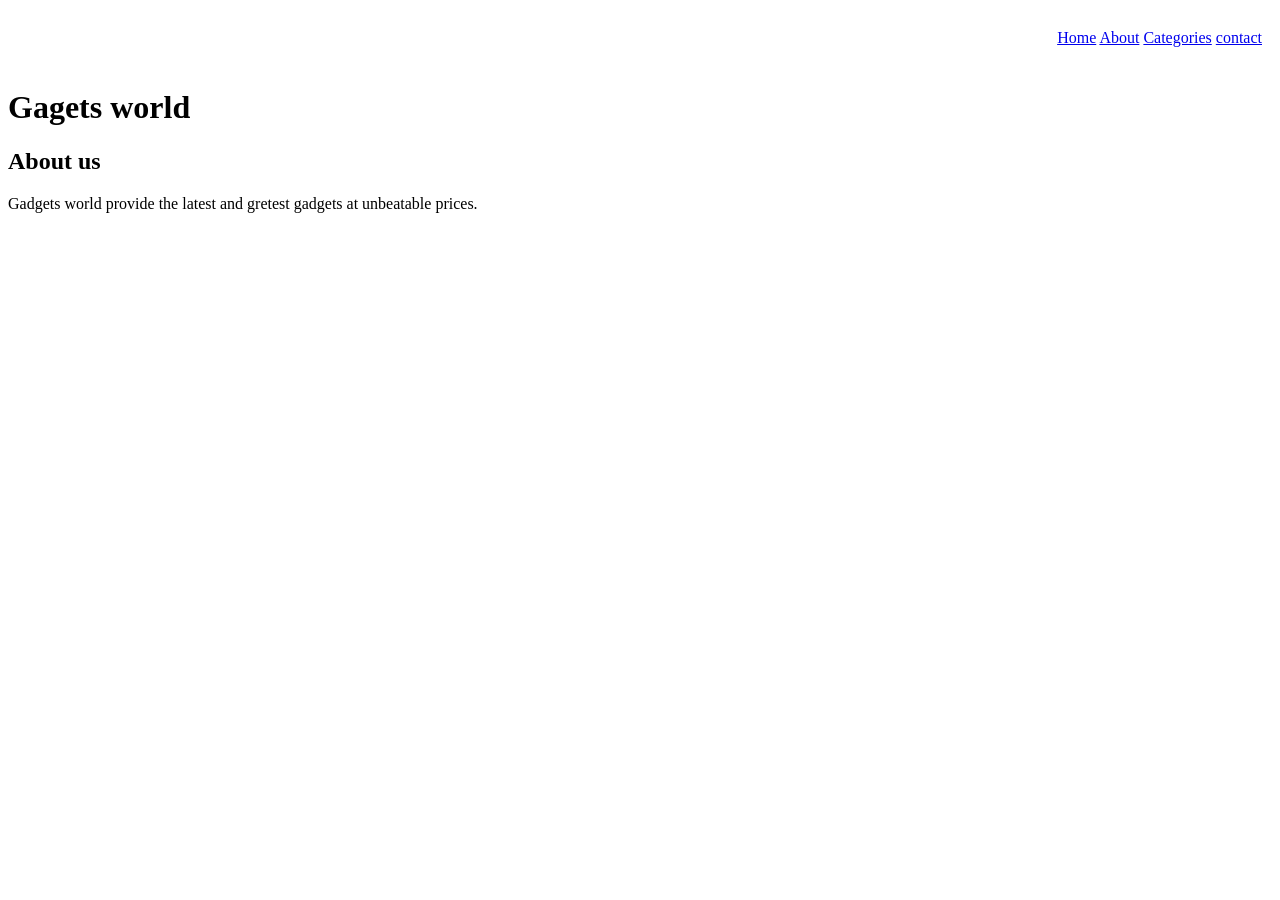
==== about.html @ 8503636e "created website basic structure with linking some pages" ====
<!DOCTYPE html>
<html lang="en">
<head>
    <meta charset="UTF-8">
    <meta name="viewport" content="width=device-width, initial-scale=1.0">
    <title>about-gadget world</title>
    <style>
        nav{
            
            display: flex;
            gap: 10px;
            justify-content: end;
            margin: 5px;
            padding: 5px;
            
        }
    </style>
</head>
<body>
    
    <nav>
        <ul>
        <a href="Home.html">Home</a>
        <a href="about.html">About</a>
        <a href="categories.html">Categories</a>
        <a href="contact.html">contact</a>
         </ul>
    </nav>
    <h1>Gagets world</h1>
    <h2>About us</h2>
    <p>Gadgets world provide the latest and gretest gadgets at unbeatable prices.</p>
</body>
</html>
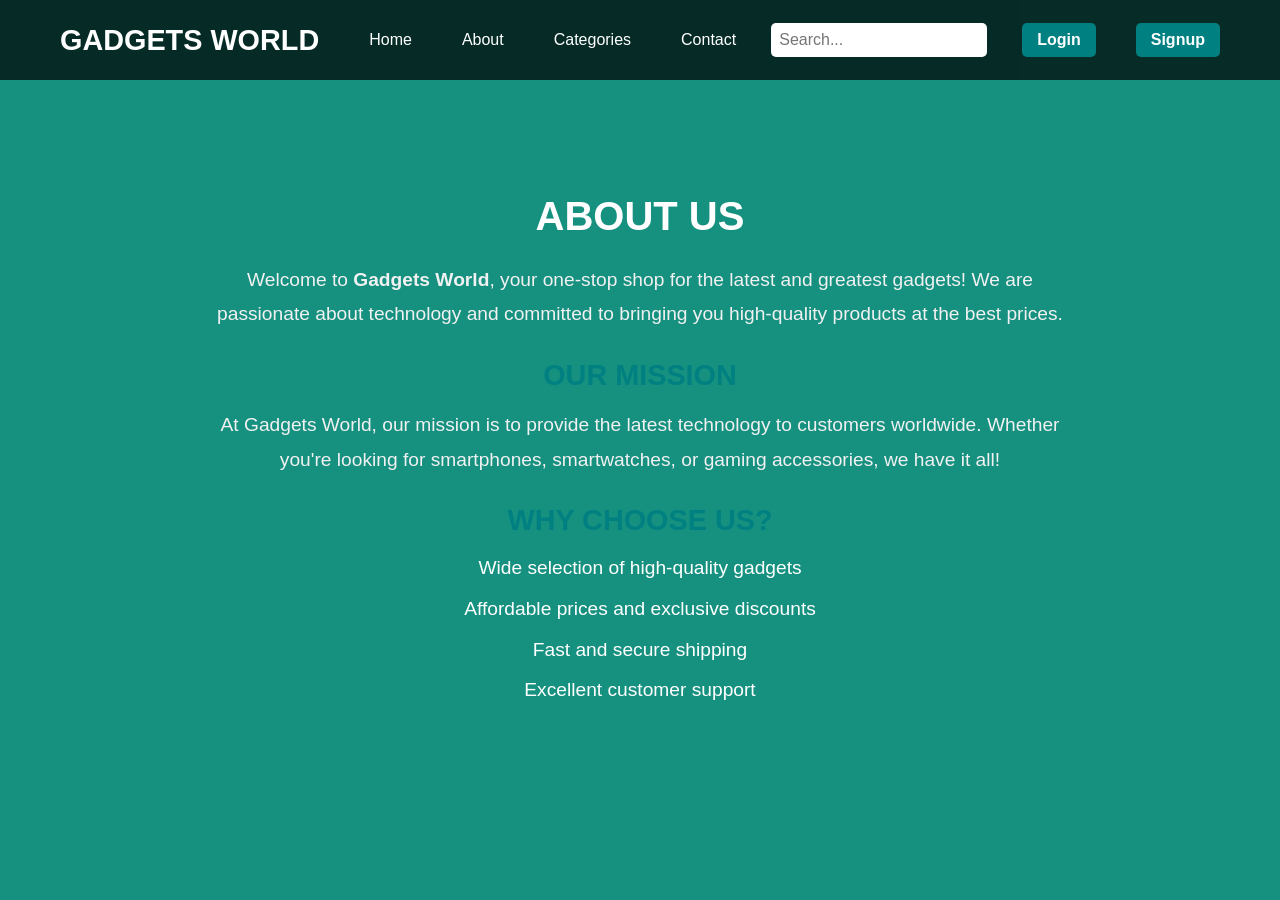
==== commit 73e5719f: "i have added css in all over the pages and added some content" ====
--- a/about.html
+++ b/about.html
@@ -3,31 +3,50 @@
 <head>
     <meta charset="UTF-8">
     <meta name="viewport" content="width=device-width, initial-scale=1.0">
-    <title>about-gadget world</title>
-    <style>
-        nav{
-            
-            display: flex;
-            gap: 10px;
-            justify-content: end;
-            margin: 5px;
-            padding: 5px;
-            
-        }
-    </style>
+    <title>About Us - Gadgets World</title>
+    <link rel="icon" type="image/x-icon" href="images/game-controller.png">
+    <link rel="stylesheet" href="styles.css"> <!-- External CSS -->
 </head>
 <body>
-    
+
+    <!-- Navigation -->
     <nav>
+        <h1><a href="index.html">Gadgets World</a></h1>
         <ul>
-        <a href="Home.html">Home</a>
-        <a href="about.html">About</a>
-        <a href="categories.html">Categories</a>
-        <a href="contact.html">contact</a>
-         </ul>
+            <a href="index.html">Home</a>
+            <a href="about.html">About</a>
+            <a href="categories.html">Categories</a>
+            <a href="contact.html">Contact</a>
+        </ul>
+        <div class="search-box">
+            <input type="text" placeholder="Search...">
+        </div>
+        <div class="auth-buttons">
+            <a href="login.html"><button>Login</button></a>
+            <a href="signup.html"><button>Signup</button></a>
+        </div>
     </nav>
-    <h1>Gagets world</h1>
-    <h2>About us</h2>
-    <p>Gadgets world provide the latest and gretest gadgets at unbeatable prices.</p>
+
+    <!-- About Section -->
+    <section class="about">
+        <div class="about-content">
+            <h2>About Us</h2>
+            <p>Welcome to <strong>Gadgets World</strong>, your one-stop shop for the latest and greatest gadgets! 
+                We are passionate about technology and committed to bringing you high-quality products at the best prices.</p>
+            
+            <h3>Our Mission</h3>
+            <p>At Gadgets World, our mission is to provide the latest technology to customers worldwide. 
+                Whether you're looking for smartphones, smartwatches, or gaming accessories, we have it all!</p>
+
+            <h3>Why Choose Us?</h3>
+            <ul>
+                <li>Wide selection of high-quality gadgets</li>
+                <li>Affordable prices and exclusive discounts</li>
+                <li>Fast and secure shipping</li>
+                <li>Excellent customer support</li>
+            </ul>
+        </div>
+    </section>
+
 </body>
-</html>+</html>
--- a/styles.css
+++ b/styles.css
@@ -0,0 +1,651 @@
+/* Global Styles */
+* {
+    margin: 0;
+    padding: 0;
+    box-sizing: border-box;
+    font-family: Arial, sans-serif;
+}
+
+body {
+    background-color: rgb(22, 145, 128);
+    display: flex;
+    justify-content: center;
+    align-items: center;
+    height: 100vh;
+}
+
+/* Login Container */
+.login-container {
+    background: white;
+    padding: 20px;
+    border-radius: 10px;
+    box-shadow: 0 4px 8px rgba(0, 0, 0, 0.2);
+    text-align: center;
+    width: 300px;
+}
+
+fieldset {
+    border: none;
+}
+
+legend {
+    font-size: 1.5rem;
+    font-weight: bold;
+    margin-bottom: 10px;
+}
+
+/* Form Inputs */
+input {
+    width: 100%;
+    padding: 10px;
+    margin: 5px 0;
+    border: 1px solid #ccc;
+    border-radius: 5px;
+}
+
+.login-btn {
+    width: 100%;
+    padding: 10px;
+    background: teal;
+    color: white;
+    border: none;
+    border-radius: 5px;
+    cursor: pointer;
+    font-size: 1rem;
+}
+
+.login-btn:hover {
+    background: #1abc9c;
+}
+
+/* Google Login Button */
+.google-btn {
+    display: flex;
+    align-items: center;
+    justify-content: center;
+    margin-top: 10px;
+    padding: 10px;
+    border-radius: 5px;
+    background: white;
+    box-shadow: 0 2px 5px rgba(0, 0, 0, 0.2);
+    cursor: pointer;
+}
+
+.google-btn img {
+    width: 20px;
+    margin-right: 10px;
+}
+
+.google-btn a {
+    text-decoration: none;
+    color: black;
+    font-weight: bold;
+}
+
+/* Sign-up Link */
+p {
+    margin-top: 10px;
+}
+
+p a {
+    color: teal;
+    text-decoration: none;
+    font-weight: bold;
+}
+
+p a:hover {
+    text-decoration: underline;
+}
+
+/*  here is css for signup page */
+/* Global Styles */
+* {
+    margin: 0;
+    padding: 0;
+    box-sizing: border-box;
+    font-family: Arial, sans-serif;
+}
+
+body {
+    background-color: rgb(22, 145, 128);
+    display: flex;
+    justify-content: center;
+    align-items: center;
+    height: 100vh;
+}
+
+/* Signup Container */
+.signup-container {
+    background: white;
+    padding: 20px;
+    border-radius: 10px;
+    box-shadow: 0 4px 8px rgba(0, 0, 0, 0.2);
+    text-align: center;
+    width: 300px;
+}
+
+fieldset {
+    border: none;
+}
+
+legend {
+    font-size: 1.5rem;
+    font-weight: bold;
+    margin-bottom: 10px;
+}
+
+/* Form Inputs */
+input {
+    width: 100%;
+    padding: 10px;
+    margin: 5px 0;
+    border: 1px solid #ccc;
+    border-radius: 5px;
+}
+
+.signup-btn {
+    width: 100%;
+    padding: 10px;
+    background: teal;
+    color: white;
+    border: none;
+    border-radius: 5px;
+    cursor: pointer;
+    font-size: 1rem;
+}
+
+.signup-btn:hover {
+    background: #1abc9c;
+}
+
+/* Sign-in Link */
+p {
+    margin-top: 10px;
+}
+
+p a {
+    color: teal;
+    text-decoration: none;
+    font-weight: bold;
+}
+
+p a:hover {
+    text-decoration: underline;
+}
+
+
+/* css for about page: */
+/* Global Styles */
+/* Global Styles */
+* {
+    margin: 0;
+    padding: 0;
+    box-sizing: border-box;
+    font-family: 'Arial', sans-serif;
+}
+
+body {
+    background-color: rgb(22, 145, 128);
+    color: #f1f1f1; /* Lighter color for better readability */
+    line-height: 1.6; /* Better text spacing */
+}
+
+/* Navigation Bar */
+nav {
+    display: flex;
+    justify-content: space-between;
+    align-items: center;
+    padding: 15px 30px;
+    background: rgba(0, 0, 0, 0.8);
+    position: fixed;
+    width: 100%;
+    top: 0;
+    left: 0;
+    z-index: 100;
+}
+
+/* Logo */
+nav h1 a {
+    color: white;
+    text-decoration: none;
+    font-size: 1.8rem;
+    font-weight: bold;
+    text-transform: uppercase;
+}
+
+/* Navbar Links */
+nav ul {
+    display: flex;
+    list-style: none;
+    gap: 20px;
+    align-items: center;
+}
+
+nav ul a {
+    text-decoration: none;
+    color: white;
+    font-size: 1rem;
+    padding: 8px 15px;
+    font-weight: 500;
+    transition: 0.3s;
+}
+
+nav ul a:hover {
+    background: teal;
+    border-radius: 5px;
+}
+
+/* Search Box */
+nav .search-box {
+    display: flex;
+    align-items: center;
+    gap: 10px;
+}
+
+nav input {
+    padding: 8px;
+    border-radius: 5px;
+    border: none;
+    outline: none;
+    font-size: 1rem;
+}
+
+/* Authentication Buttons */
+.auth-buttons {
+    display: flex;
+    align-items: center;
+    gap: 10px;
+}
+
+.auth-buttons a {
+    text-decoration: none;
+}
+
+.auth-buttons a button {
+    padding: 8px 15px;
+    border: none;
+    border-radius: 5px;
+    background: teal;
+    color: white;
+    cursor: pointer;
+    font-size: 1rem;
+    font-weight: bold;
+    transition: 0.3s;
+}
+
+.auth-buttons a button:hover {
+    background: #1abc9c;
+}
+
+/* About Section */
+.about {
+    padding: 100px 20px;
+    max-width: 900px;
+    margin: auto;
+    text-align: center;
+}
+
+.about-content h2 {
+    font-size: 2.5rem;
+    margin-bottom: 15px;
+    color: white;
+    font-weight: 600;
+    text-transform: uppercase;
+}
+
+.about-content p {
+    font-size: 1.2rem;
+    margin-bottom: 20px;
+    line-height: 1.8;
+    color: #f1f1f1;
+    font-weight: 400;
+}
+
+.about-content h3 {
+    font-size: 1.8rem;
+    margin-top: 20px;
+    color: teal;
+    font-weight: 600;
+    text-transform: uppercase;
+}
+
+.about-content ul {
+    list-style-type: none;
+    padding: 0;
+}
+
+.about-content ul li {
+    font-size: 1.2rem;
+    margin: 10px 0;
+    color: white;
+}
+
+/* Banner Section */
+.banner {
+    background-image: url('images/banner.jpg');
+    height: 80vh;
+    display: flex;
+    align-items: center;
+    justify-content: center;
+    text-align: center;
+    background-size: cover;
+    background-position: center;
+    color: white;
+    flex-direction: column;
+    padding: 20px;
+}
+
+.banner h2 {
+    font-size: 3rem;
+    text-shadow: 2px 2px 10px rgba(0, 0, 0, 0.7);
+}
+
+.banner p {
+    font-size: 1.5rem;
+    margin-top: 10px;
+}
+
+/* Responsive Design */
+@media (max-width: 768px) {
+    nav {
+        flex-direction: column;
+        gap: 10px;
+        text-align: center;
+    }
+
+    nav ul {
+        flex-direction: column;
+    }
+
+    .banner h2 {
+        font-size: 2.5rem;
+    }
+
+    .banner p {
+        font-size: 1.2rem;
+    }
+
+    .about-content h2 {
+        font-size: 2rem;
+    }
+
+    .about-content p,
+    .about-content ul li {
+        font-size: 1rem;
+    }
+}
+/* categories css */
+/* Global Styles */
+* {
+    margin: 0;
+    padding: 0;
+    box-sizing: border-box;
+    font-family: 'Arial', sans-serif;
+}
+
+body {
+    background-color: rgb(22, 145, 128);
+    color: #f1f1f1;
+    line-height: 1.6;
+    padding-top: 70px; /* Account for fixed navbar */
+}
+
+/* Navigation Bar */
+nav {
+    display: flex;
+    justify-content: space-between;
+    align-items: center;
+    padding: 15px 30px;
+    background: rgba(0, 0, 0, 0.8);
+    position: fixed;
+    width: 100%;
+    top: 0;
+    left: 0;
+    z-index: 100;
+}
+
+nav h1 a {
+    color: white;
+    text-decoration: none;
+    font-size: 1.8rem;
+    font-weight: bold;
+    text-transform: uppercase;
+}
+
+nav ul {
+    display: flex;
+    list-style: none;
+    gap: 20px;
+    align-items: center;
+}
+
+nav ul a {
+    text-decoration: none;
+    color: white;
+    font-size: 1rem;
+    padding: 8px 15px;
+    font-weight: 500;
+    transition: 0.3s;
+}
+
+nav ul a:hover {
+    background: teal;
+    border-radius: 5px;
+}
+
+nav .search-box {
+    display: flex;
+    align-items: center;
+    gap: 10px;
+}
+
+nav input {
+    padding: 8px;
+    border-radius: 5px;
+    border: none;
+    outline: none;
+    font-size: 1rem;
+}
+
+.auth-buttons {
+    display: flex;
+    align-items: center;
+    gap: 10px;
+}
+
+.auth-buttons a {
+    text-decoration: none;
+}
+
+.auth-buttons a button {
+    padding: 8px 15px;
+    border: none;
+    border-radius: 5px;
+    background: teal;
+    color: white;
+    cursor: pointer;
+    font-size: 1rem;
+    font-weight: bold;
+    transition: 0.3s;
+}
+
+.auth-buttons a button:hover {
+    background: #1abc9c;
+}
+
+/* Dropdown Menu */
+nav ul .dropdown {
+    position: relative;
+    display: inline-block;
+}
+
+nav ul .dropdown:hover .dropdown-content {
+    display: block;
+}
+
+nav ul .dropdown-content {
+    display: none;
+    position: absolute;
+    background-color: #333;
+    min-width: 160px;
+    box-shadow: 0px 8px 16px rgba(0, 0, 0, 0.2);
+    z-index: 1;
+}
+
+nav ul .dropdown-content a {
+    color: white;
+    padding: 12px 16px;
+    text-decoration: none;
+    display: block;
+}
+
+nav ul .dropdown-content a:hover {
+    background-color: teal;
+}
+
+/* Container */
+.container {
+    padding: 30px;
+    text-align: center;
+    color: white;
+}
+
+.container h2 {
+    font-size: 2.5rem;
+    margin-bottom: 20px;
+    color: white;
+    font-weight: 600;
+    text-transform: uppercase;
+}
+
+/* Category List */
+.category-list {
+    list-style-type: none;
+    padding: 0;
+}
+
+.category-list li {
+    margin: 15px 0;
+}
+
+.category-list a {
+    color: white;
+    font-size: 1.5rem;
+    text-decoration: none;
+    padding: 10px 20px;
+    border-radius: 5px;
+    background-color: #2d9c92;
+    transition: 0.3s;
+}
+
+.category-list a:hover {
+    background-color: teal;
+}
+
+/* Responsive Design */
+@media (max-width: 768px) {
+    nav {
+        flex-direction: column;
+        gap: 10px;
+        text-align: center;
+    }
+
+    nav ul {
+        flex-direction: column;
+    }
+
+    .category-list a {
+        font-size: 1.2rem;
+    }
+
+    .container h2 {
+        font-size: 2rem;
+    }
+}
+/* for contact css */
+/* Global Styles */
+* {
+    margin: 0;
+    padding: 0;
+    box-sizing: border-box;
+    font-family: Arial, sans-serif;
+}
+
+body {
+    background-color: rgb(22, 145, 128);
+    color: white;
+    padding: 50px 0;
+}
+
+/* Navigation Bar */
+nav {
+    display: flex;
+    gap: 20px;
+    justify-content: center;
+    margin-bottom: 30px;
+    padding: 15px;
+    background-color: rgba(0, 0, 0, 0.7);
+}
+
+nav a {
+    color: white;
+    text-decoration: none;
+    padding: 8px 15px;
+    font-size: 1rem;
+    font-weight: 500;
+    transition: 0.3s;
+}
+
+nav a:hover {
+    background: teal;
+    border-radius: 5px;
+}
+
+h2 {
+    text-align: center;
+    margin-bottom: 30px;
+    font-size: 2rem;
+    color: white;
+}
+
+form {
+    width: 100%;
+    max-width: 500px;
+    margin: 0 auto;
+    background: rgba(0, 0, 0, 0.6);
+    padding: 20px;
+    border-radius: 8px;
+}
+
+form label {
+    display: block;
+    margin: 10px 0 5px;
+    font-size: 1.1rem;
+}
+
+form input[type="text"],
+form input[type="email"],
+form input[type="number"],
+form input[type="password"] {
+    width: 100%;
+    padding: 10px;
+    margin-bottom: 15px;
+    border: none;
+    border-radius: 5px;
+    background: #fff;
+    color: #333;
+}
+
+form input[type="submit"] {
+    background: teal;
+    color: white;
+    padding: 12px 20px;
+    border: none;
+    border-radius: 5px;
+    cursor: pointer;
+    font-size: 1.1rem;
+}
+
+form input[type="submit"]:hover {
+    background: #1abc9c;
+}
